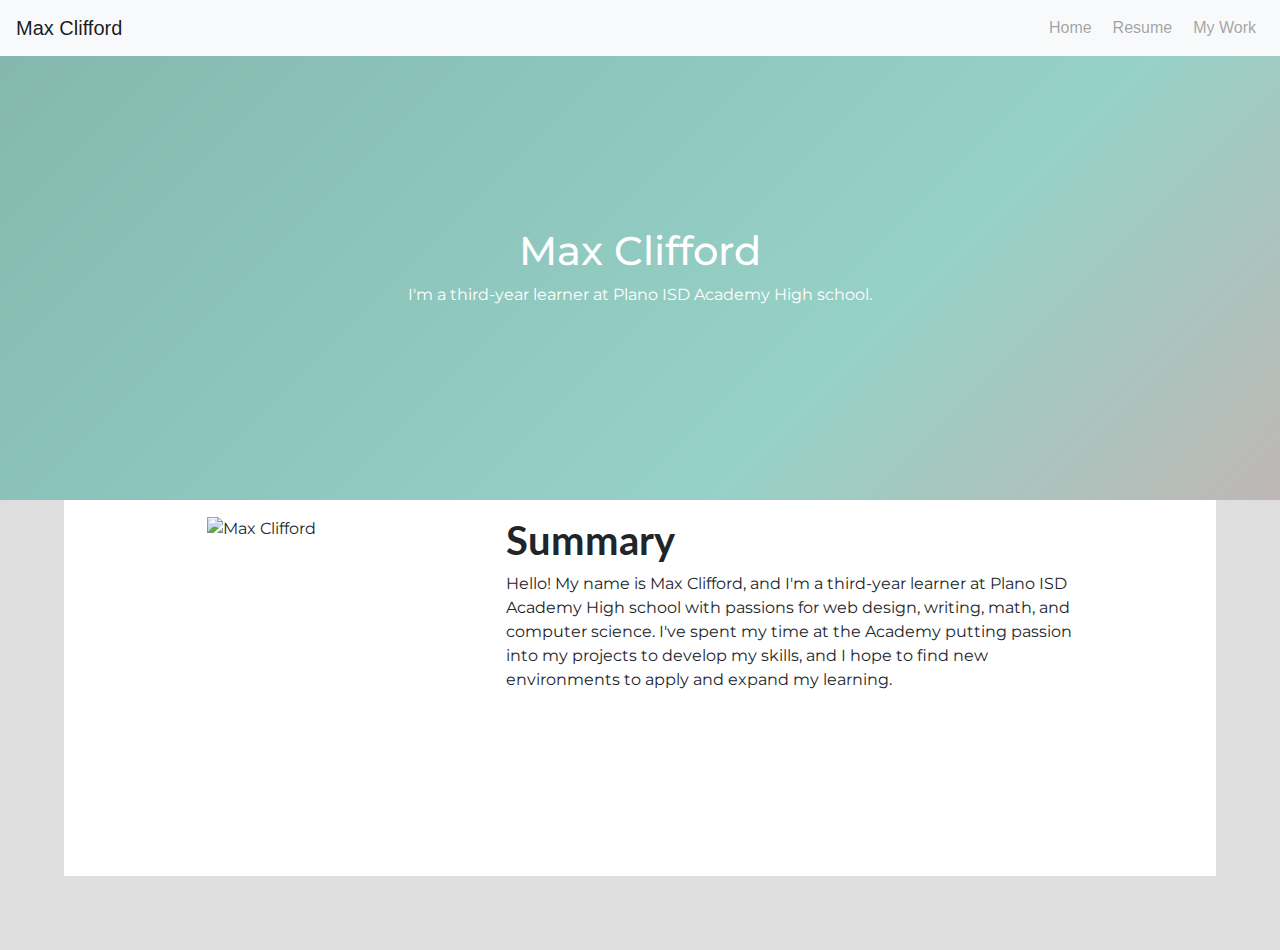
==== index.html @ 1551020f "Add files via upload" ====
<!DOCTYPE html>
<html>
<head>
    <link rel='stylesheet' href='styles.css'>
    <script src='https://code.jquery.com/jquery-3.4.1.js'></script>
    <link rel='stylesheet' href='https://stackpath.bootstrapcdn.com/bootstrap/4.4.1/css/bootstrap.min.css' integrity='sha384-Vkoo8x4CGsO3+Hhxv8T/Q5PaXtkKtu6ug5TOeNV6gBiFeWPGFN9MuhOf23Q9Ifjh' crossorigin='anonymous'>
    <script src='https://stackpath.bootstrapcdn.com/bootstrap/4.4.1/js/bootstrap.min.js' integrity='sha384-wfSDF2E50Y2D1uUdj0O3uMBJnjuUD4Ih7YwaYd1iqfktj0Uod8GCExl3Og8ifwB6' crossorigin='anonymous'></script>
<!--    <script src='rellax-master/rellax.min.js'></script>-->
    <script src='script.js'></script>
</head>
<body>
    <div id='navbar'></div>
    <main>
    <section id='home-banner'> 
        <div class='hero-text'>
            <h1>Max Clifford</h1>
            <p>I'm a third-year learner at Plano ISD Academy High school.</p>
        </div>
    </section>
    <section id='body'>
        <div class='container-fluid pt-3'>
            <div class='row'>
                <div class='col-sm-4'>
                    <div id='img-container'>
                        <img src='img/year1_photo.JPG' alt='Max Clifford'>
                    </div>
                </div>
                <div class='col-sm-8'>
                    <h1>Summary</h1>
                    <p>
                        Hello! My name is Max Clifford, and I'm a third-year learner at Plano ISD Academy High school with passions for web design, writing, math, and computer science. I've spent my time at the Academy putting passion into my projects to develop my skills, and I hope to find new environments to apply and expand my learning.
                    </p>
                </div>
            </div>
        </div>
    </section>
    </main>
</body>
</html>
---- styles.css ----
@import url('https://fonts.googleapis.com/css?family=Montserrat:100,200,300,400,500,600,700,900&display=swap');
@import url('https://fonts.googleapis.com/css?family=Lato:100,300,400,700,900&display=swap');

:root {
    --black: #212121;
    --white: #f0f0f0;
    --grey: #dedede;
}

html, body, section, main {
/*    height: 100%;*/
    scroll-behavior: smooth !important; 
}

html, body, main {
    background: var(--grey);
    min-height: 100% !important;
    height: 100% !important;
    margin-top: 0;
    padding-top: 0;
/*    z-index: -1 !important;*/
}

main {
    margin: 0;
    padding: 0;
    font-family: 'Montserrat', sans-serif;
/*    overflow: auto;*/
}

/*Navbar*/
.navbar {
    top: 0;
    float: left;
}
.navbar .nav-item:not(:last-child) {
    margin-right: 5px;
}
 
.dropdown-toggle::after {
    transition: transform 0.15s linear; 
}
 
.show.dropdown .dropdown-toggle::after {
    transform: translateY(3px);
}

.dropdown-menu {
    margin-top: 0;
}

.navbar-light .nav-link {
    opacity: 0.7;
}

    .navbar-light .nav-link:hover {
        opacity: 1;
    }

    .navbar-light .dropdown-item {
        opacity: 0.7;
    }
        .navbar-light .dropdown-item:hover {
            opacity: 1;
        }

/*End of navbar*/
/*Banner*/
#home-banner {
	background: linear-gradient(-45deg, #c9485b, #e89da2, #96d1c7, #84B8AF);
	background-size: 200% 200%;
	animation: gradient 30s ease infinite;
    height: 50vh;
    margin-top: 50px;
    position: relative;
}

#resume-banner {
    background: linear-gradient(-45deg, #c9485b, #e89da2, #99F598, #7EDE98);
	background-size: 200% 200%;
	animation: gradient 30s ease infinite;
    height: 40vh;
    margin-top: 50px;
    position: relative;
}

#work-banner {
    background: linear-gradient(-45deg, #c9485b, #e89da2, #C281DE, #52375E);
	background-size: 200% 200%;
	animation: gradient 30s ease infinite;
    height: 40vh;
    margin-top: 50px;
    position: relative;
}

@keyframes gradient {
	0% {
		background-position: 0% 50%;
	}
	50% {
		background-position: 100% 50%;
	}
	100% {
		background-position: 0% 50%;
	}
}
.hero-text {
    text-align: center;
    position: absolute;
    top: 50%;
    left: 50%;
    transform: translate(-50%, -50%);
    color: var(--white);
}
/*End of banner*/
#img-container {
    height: 40vh;
}
    #img-container img {
        max-height: 100%;
        max-width: 100%;
    }
#body h1 {
    font-family: 'Lato';
    font-weight: 700;
}
#body .container-fluid {
    width: 90%;
    background: var(--white);
/*    overflow: visible;*/
}
#body .container-fluid .row {
    padding: 0vh 10vw 0vh 10vw;
}
.carousel-control-next-icon,
.carousel-control-prev-icon {
  filter: invert(0.5);
}
#unExampleWebsiteCarousel img, #frcWebsiteCarousel img {
    height: 250px !important;
    object-fit: contain;
    object-position: top;
}
#animationCarousel img {
    height: 350px !important;
    object-fit: contain;
    object-position: top;
}
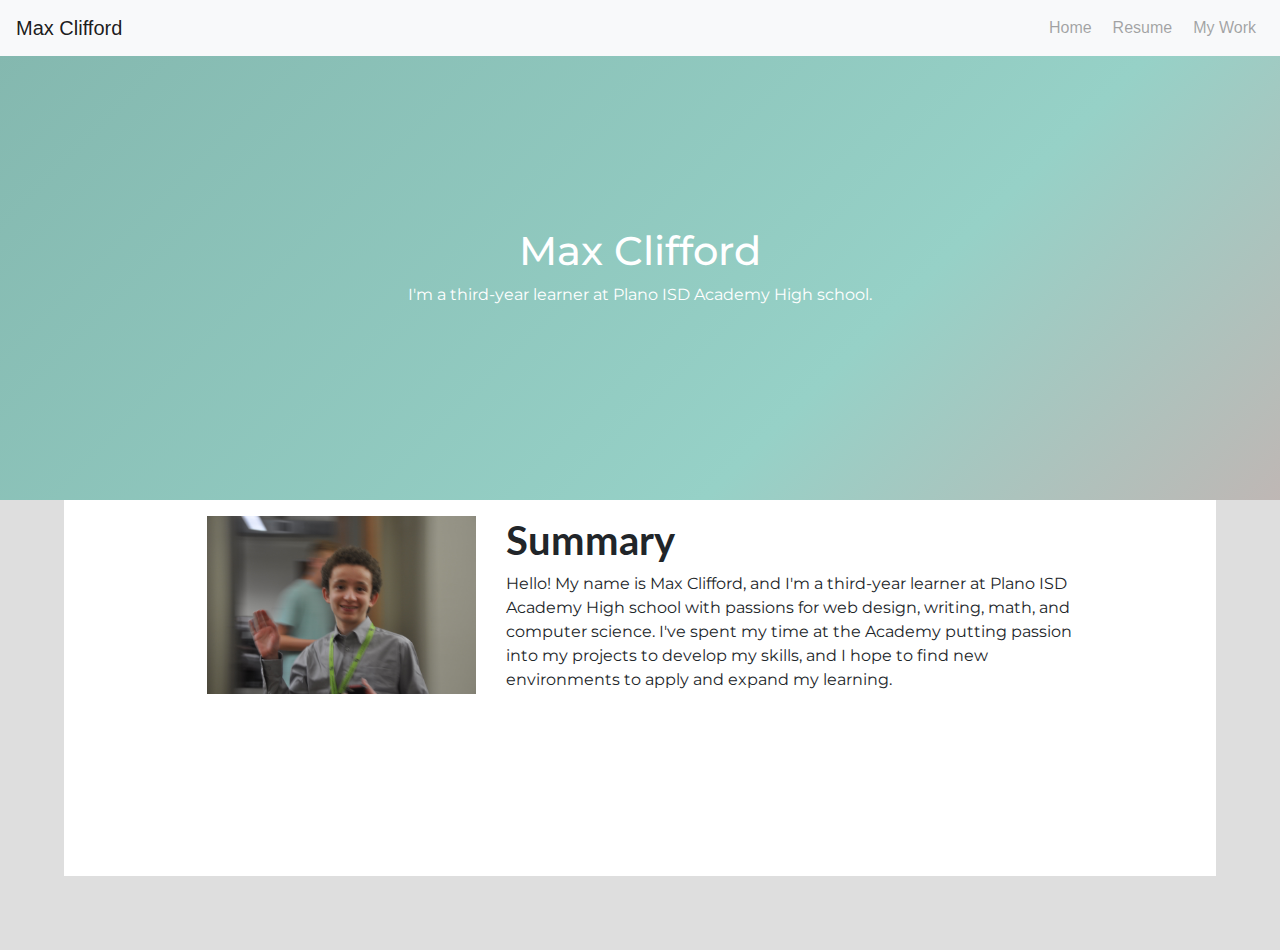
==== commit 781fe423: "Update index.html" ====
--- a/index.html
+++ b/index.html
@@ -9,7 +9,30 @@
     <script src='script.js'></script>
 </head>
 <body>
-    <div id='navbar'></div>
+    <nav class="navbar fixed-top navbar-expand-lg navbar-light bg-light">
+
+        <!--Side Logo-->
+        <a href="index.html" class="navbar-brand">Max Clifford</a>
+
+        <button class="navbar-toggler" type="button" data-toggle="collapse" data-target="#navbarSupportedContent" aria-controls="navbarSupportedContent" aria-expanded="false" aria-label="Toggle navigation">
+            <span class="navbar-toggler-icon"></span>
+        </button>
+
+        <div class="collapse navbar-collapse" id="navbarSupportedContent">
+            <ul class="navbar-nav ml-auto">
+                <li class="nav-item">
+                    <a class="nav-link" href="index.html">Home</a>
+                </li>
+                <li class="nav-item">
+                    <a class="nav-link" href="resume.html">Resume</a>
+                </li>
+                <li class="nav-item">
+                    <a class="nav-link" href="my-work.html">My Work</a>
+                </li>
+                
+            </ul>
+        </div>
+    </nav>
     <main>
     <section id='home-banner'> 
         <div class='hero-text'>
@@ -36,4 +59,4 @@
     </section>
     </main>
 </body>
-</html>+</html>
